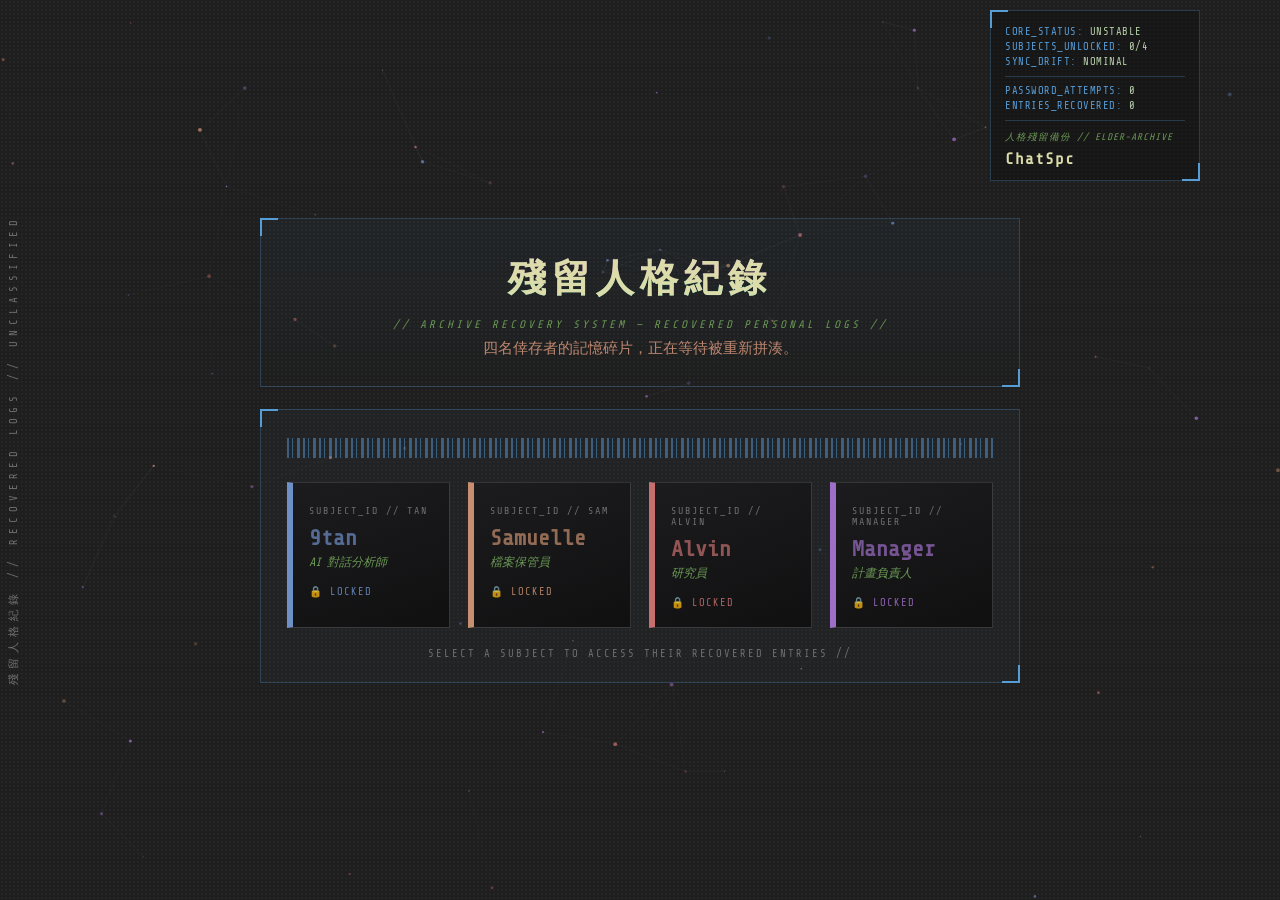
==== index.html @ 4586472a "Initial" ====
<!DOCTYPE html>
<html lang="zh-Hant">
<head>
<meta charset="UTF-8" />
<meta name="viewport" content="width=device-width, initial-scale=1.0" />
<title>殘留人格紀錄 // RECOVERED PERSONAL LOGS</title>
<link rel="stylesheet" href="style.css" />
<link href="https://fonts.googleapis.com/css2?family=Share+Tech+Mono&family=Zhi+Mang+Xing&family=Ma+Shan+Zheng&family=Long+Cang&family=Liu+Jian+Mao+Cao&display=swap" rel="stylesheet" />
</head>
<body>

  <canvas id="network-bg"></canvas>
  <div class="grain"></div>
  <div class="scanlines"></div>
  <div class="glitch-flash" id="glitch-flash"></div>
  <div class="side-label" aria-hidden="true">殘留人格紀錄 // RECOVERED LOGS // UNCLASSIFIED</div>

  <!-- ============ PASSWORD OVERLAY (shared) ============ -->
  <div class="password-overlay hidden" id="password-overlay">
    <div class="password-box">
      <div class="password-title" id="password-title">請輸入密碼</div>
      <input
        type="text"
        id="password-input"
        class="password-input"
        placeholder="_ _ _ _"
        autocomplete="off"
        spellcheck="false"
      />
      <div class="password-actions">
        <button id="password-submit" class="password-submit">確認</button>
        <button id="password-cancel" class="password-cancel">取消</button>
      </div>
      <div class="password-error" id="password-error"></div>
    </div>
  </div>

  <!-- ============ CHARACTER SELECT ============ -->
  <section class="select-screen" id="select-screen">

    <aside class="status-panel corner-frame">
      <span class="corner corner-tl"></span><span class="corner corner-br"></span>
      <div class="sp-line">CORE_STATUS: <b>UNSTABLE</b></div>
      <div class="sp-line">SUBJECTS_UNLOCKED: <b id="sp-subjects">0/4</b></div>
      <div class="sp-line">SYNC_DRIFT: <b>NOMINAL</b></div>
      <div class="sp-rule"></div>
      <div class="sp-line">PASSWORD_ATTEMPTS: <b id="sp-attempts">0</b></div>
      <div class="sp-line">ENTRIES_RECOVERED: <b id="sp-recovered">0</b></div>
      <div class="sp-rule"></div>
      <div class="sp-footer">人格殘留備份 // ELDER-ARCHIVE</div>
      <div class="sp-logo">ChatSpc</div>
    </aside>

    <div class="sys-header corner-frame">
      <span class="corner corner-tl"></span><span class="corner corner-br"></span>
      <div class="glitch-title" data-text="殘留人格紀錄"><span>殘留人格紀錄</span></div>
      <div class="sys-tag">// ARCHIVE RECOVERY SYSTEM — RECOVERED PERSONAL LOGS //</div>
      <div class="sys-tagline">四名倖存者的記憶碎片，正在等待被重新拼湊。</div>
    </div>

    <div class="cards-console corner-frame">
      <span class="corner corner-tl"></span><span class="corner corner-br"></span>
      <div class="barcode" aria-hidden="true"></div>
      <div class="card-grid" id="card-grid"></div>
      <div class="sys-footer">SELECT A SUBJECT TO ACCESS THEIR RECOVERED ENTRIES //</div>
    </div>

  </section>

  <!-- ============ DIARY READER ============ -->
  <section class="reader-screen hidden" id="reader-screen">
    <div class="reader-top">
      <button class="back-btn" id="back-btn">&larr; SUBJECTS</button>
      <div class="reader-subject" id="reader-subject-label">—</div>
    </div>

    <div class="tabs-row" id="tabs-row"></div>

    <div class="page-stage">
      <button class="page-nav page-nav-prev" id="prev-btn" aria-label="previous entry">&#10094;</button>

      <div class="notebook-page" id="notebook-page">
        <div class="page-stain page-stain-a"></div>
        <div class="page-stain page-stain-b"></div>
        <div class="page-date" id="page-date">2026 / 00 / 00</div>
        <div class="page-body" id="page-body"></div>
      </div>

      <button class="page-nav page-nav-next" id="next-btn" aria-label="next entry">&#10095;</button>
    </div>
  </section>

  <script src="app.js"></script>
</body>
</html>
---- style.css ----
:root {
  --bg: #1e1e1e;
  --fg: #cfcfcf;
  --dim: #6f6f6f;
  --error: #e23c3c;
  --line: rgba(255,255,255,0.14);
  --paper: #ece4d2;
  --paper-dark: #ddd2b8;

  /* VS Code Dark+ inspired accents, used on the select screen */
  --blue: #569cd6;
  --keyword: #c586c0;
  --func: #dcdcaa;
  --variable: #9cdcfe;
  --type: #4ec9b0;
  --comment: #6a9955;
  --string: #ce9178;
  --line-blue: rgba(86,156,214,0.28);
}

* { box-sizing: border-box; }

html, body {
  margin: 0;
  min-height: 100vh;
  background: var(--bg);
  color: var(--fg);
  font-family: 'Share Tech Mono', monospace;
  overflow-x: hidden;
}

.grain {
  position: fixed; inset: 0; z-index: 1; pointer-events: none;
  background-image: radial-gradient(rgba(255,255,255,0.03) 1px, transparent 1px);
  background-size: 4px 4px;
}
.scanlines {
  position: fixed; inset: 0; z-index: 2; pointer-events: none;
  background: repeating-linear-gradient(180deg, rgba(255,255,255,0.02) 0px, rgba(255,255,255,0.02) 1px, transparent 1px, transparent 3px);
  mix-blend-mode: overlay;
}
#network-bg {
  position: fixed; inset: 0; z-index: 0;
  display: block; width: 100%; height: 100%;
}
.side-label {
  position: fixed; left: 14px; top: 50%; transform-origin: left center;
  transform: translateY(-50%) rotate(-90deg) translateX(-50%);
  font-size: 10.5px; letter-spacing: 5px; color: var(--dim);
  white-space: nowrap; z-index: 3; pointer-events: none;
}
.glitch-flash {
  position: fixed; inset: 0; z-index: 200; pointer-events: none;
  background: var(--error); opacity: 0;
}
.glitch-flash.active { animation: glitch-hit 0.3s steps(2,end); }
@keyframes glitch-hit {
  0% { opacity: 0.35; } 30% { opacity: 0; } 55% { opacity: 0.2; } 100% { opacity: 0; }
}

.hidden { display: none !important; }

/* ============ PASSWORD OVERLAY ============ */
.password-overlay {
  position: fixed; inset: 0; z-index: 300;
  display: flex; align-items: center; justify-content: center;
  background: rgba(0,0,0,0.82);
  padding: 20px;
}
.password-box {
  width: 100%; max-width: 340px;
  background: #131315;
  border: 1px solid var(--line);
  padding: 28px 26px 24px;
  text-align: center;
}
.password-box.shake { animation: pw-shake 0.4s; }
@keyframes pw-shake {
  0%, 100% { transform: translateX(0); }
  20% { transform: translateX(-6px); }
  40% { transform: translateX(6px); }
  60% { transform: translateX(-4px); }
  80% { transform: translateX(4px); }
}
.password-title {
  font-size: 13px; letter-spacing: 2px; color: var(--fg);
  margin-bottom: 18px;
}
.password-input {
  width: 100%;
  background: rgba(255,255,255,0.04);
  border: 1px solid var(--line);
  color: var(--fg);
  font-family: 'Share Tech Mono', monospace;
  font-size: 18px;
  letter-spacing: 5px;
  text-align: center;
  padding: 12px 8px;
  outline: none;
  margin-bottom: 16px;
}
.password-input:focus { border-color: var(--fg); }
.password-actions { display: flex; gap: 10px; justify-content: center; }
.password-submit, .password-cancel {
  font-family: 'Share Tech Mono', monospace;
  font-size: 11px; letter-spacing: 2px;
  padding: 9px 18px;
  cursor: pointer;
  border: 1px solid var(--line);
  background: transparent;
  color: var(--fg);
}
.password-submit:hover, .password-cancel:hover { border-color: var(--fg); }
.password-error {
  margin-top: 14px; min-height: 14px;
  font-size: 11px; letter-spacing: 1px; color: var(--error);
}

/* lock indicators */
.subject-card.locked .subject-status::before { content: "🔒 "; }
.subject-card.locked .subject-name { opacity: 0.7; }
.date-tab.locked::before { content: "🔒 "; opacity: 0.7; }
.date-tab.unlocked-tag::after { content: " ✓"; opacity: 0.6; }

/* ============ SELECT SCREEN ============ */
.select-screen {
  position: relative; z-index: 3;
  min-height: 100vh;
  display: flex; flex-direction: column; align-items: center; justify-content: center;
  padding: 60px 20px;
  gap: 22px;
  width: 100%;
}

/* corner bracket frame (shared) */
.corner-frame { position: relative; }
.corner { position: absolute; width: 18px; height: 18px; z-index: 4; }
.corner-tl { top: -1px; left: -1px; border-top: 2px solid var(--blue); border-left: 2px solid var(--blue); }
.corner-br { bottom: -1px; right: -1px; border-bottom: 2px solid var(--blue); border-right: 2px solid var(--blue); }

/* status panel */
.status-panel {
  position: absolute;
  top: 10px; right: -8px;
  width: 210px;
  border: 1px solid var(--line-blue);
  padding: 12px 14px;
  font-size: 10.5px;
  color: var(--variable);
  background: rgba(0,0,0,0.25);
  display: none;
}
@media (min-width: 1000px) {
  .status-panel { display: block; right: calc(50% - 560px); }
}
.sp-line { margin: 3px 0; letter-spacing: 0.5px; color: var(--blue); }
.sp-line b { color: #b5cea8; font-weight: 400; }
.sp-rule { height: 1px; background: var(--line-blue); margin: 8px 0; }
.sp-footer { margin-top: 10px; color: var(--comment); font-style: italic; font-size: 9.5px; letter-spacing: 1px; }
.sp-logo { margin-top: 6px; font-weight: 700; font-size: 16px; color: var(--func); letter-spacing: 1px; }

/* header */
.sys-header {
  width: 100%; max-width: 760px;
  border: 1px solid var(--line-blue);
  padding: 34px 30px 28px;
  text-align: center;
  background: linear-gradient(180deg, rgba(86,156,214,0.05), transparent);
}

.glitch-title {
  position: relative;
  font-weight: 700;
  font-size: 38px;
  letter-spacing: 6px;
  color: var(--func);
}
.glitch-title span { position: relative; z-index: 2; }
.glitch-title::before,
.glitch-title::after {
  content: attr(data-text);
  position: absolute; left: 0; right: 0; top: 0;
  z-index: 1;
}
.glitch-title::before {
  color: var(--keyword);
  animation: glitch-shift-1 3.4s infinite linear;
  clip-path: inset(0 0 55% 0);
}
.glitch-title::after {
  color: var(--type);
  animation: glitch-shift-2 4.1s infinite linear;
  clip-path: inset(55% 0 0 0);
}
@keyframes glitch-shift-1 {
  0%, 92%, 100% { transform: translate(0,0); opacity: 0; }
  93% { transform: translate(-2px,-1px); opacity: 0.8; }
  95% { transform: translate(2px,1px); opacity: 0.6; }
  97% { transform: translate(-1px,0); opacity: 0.7; }
}
@keyframes glitch-shift-2 {
  0%, 90%, 100% { transform: translate(0,0); opacity: 0; }
  91% { transform: translate(2px,1px); opacity: 0.7; }
  94% { transform: translate(-2px,-1px); opacity: 0.5; }
  96% { transform: translate(1px,0); opacity: 0.6; }
}

.sys-tag { font-size: 11px; letter-spacing: 3px; color: var(--comment); font-style: italic; margin: 14px 0 8px; }
.sys-tagline { font-size: 15px; color: var(--string); opacity: 0.9; }

/* cards console */
.cards-console {
  width: 100%; max-width: 760px;
  border: 1px solid var(--line-blue);
  padding: 28px 26px 22px;
  background: rgba(86,156,214,0.03);
}

.barcode {
  height: 20px;
  margin-bottom: 24px;
  background: repeating-linear-gradient(
    90deg,
    var(--blue) 0px, var(--blue) 2px,
    transparent 2px, transparent 5px,
    var(--blue) 5px, var(--blue) 6px,
    transparent 6px, transparent 10px,
    var(--blue) 10px, var(--blue) 13px,
    transparent 13px, transparent 16px
  );
  opacity: 0.5;
}

.card-grid {
  display: grid;
  grid-template-columns: repeat(auto-fit, minmax(160px, 1fr));
  gap: 18px;
  width: 100%;
  margin-bottom: 20px;
}

.subject-card {
  position: relative;
  background: linear-gradient(160deg, #1c1c1e, #101011);
  border: 1px solid var(--line);
  border-left: 6px solid var(--accent, #888);
  padding: 22px 16px 18px;
  cursor: pointer;
  transition: transform 0.15s ease, box-shadow 0.2s ease;
  text-align: left;
}
.subject-card:hover { transform: translateY(-3px); box-shadow: 0 10px 30px rgba(0,0,0,0.5); }

.subject-id { font-size: 10px; letter-spacing: 2px; color: var(--dim); margin-bottom: 10px; }
.subject-name {
  font-size: 22px; font-weight: 700; color: var(--accent, #ccc);
  margin-bottom: 4px;
}
.subject-role { font-size: 12px; color: var(--comment); font-style: italic; margin-bottom: 14px; }
.subject-status { font-size: 10.5px; letter-spacing: 1px; color: var(--accent, #ccc); opacity: 0.85; }

.sys-footer { font-size: 10.5px; letter-spacing: 2px; color: var(--dim); text-align: center; }

/* ============ READER SCREEN ============ */
.reader-screen {
  position: relative; z-index: 3;
  min-height: 100vh;
  display: flex; flex-direction: column; align-items: center;
  padding: 30px 16px 60px;
  gap: 18px;
}

.reader-top {
  width: 100%; max-width: 720px;
  display: flex; align-items: center; justify-content: space-between;
}
.back-btn {
  background: transparent; border: 1px solid var(--line); color: var(--fg);
  font-family: 'Share Tech Mono', monospace; font-size: 11px; letter-spacing: 2px;
  padding: 8px 14px; cursor: pointer;
}
.back-btn:hover { border-color: var(--fg); }
.reader-subject { font-size: 12px; letter-spacing: 3px; color: var(--accent, #ccc); }

.tabs-row {
  width: 100%; max-width: 720px;
  display: flex; flex-wrap: wrap; gap: 8px;
}
.date-tab {
  background: rgba(255,255,255,0.04);
  border: 1px solid var(--line);
  color: var(--dim);
  font-family: 'Share Tech Mono', monospace;
  font-size: 11px; letter-spacing: 1px;
  padding: 6px 10px;
  cursor: pointer;
  transition: all 0.15s;
}
.date-tab:hover { color: var(--fg); }
.date-tab.active {
  color: #111;
  background: var(--accent, #ccc);
  border-color: var(--accent, #ccc);
}
.date-tab.corrupt-tag::after { content: " ⚠"; }

.page-stage {
  width: 100%; max-width: 720px;
  display: flex; align-items: center; gap: 12px;
  flex: 1;
}

.page-nav {
  background: transparent; border: none; color: var(--dim);
  font-size: 20px; cursor: pointer; padding: 10px;
  transition: color 0.15s;
  flex-shrink: 0;
}
.page-nav:hover { color: var(--fg); }
.page-nav:disabled { opacity: 0.2; cursor: default; }

/* ---------- notebook page ---------- */
.notebook-page {
  position: relative;
  flex: 1;
  min-height: 480px;
  background:
    repeating-linear-gradient(var(--paper) 0px, var(--paper) 33px, #d8cca8 34px, var(--paper) 35px),
    var(--paper);
  color: #2a2118;
  padding: 40px 44px 46px;
  box-shadow: 0 18px 50px rgba(0,0,0,0.55), inset 0 0 60px rgba(120,95,50,0.15);
  clip-path: polygon(0% 1%, 99% 0%, 100% 98%, 1% 100%);
  overflow: hidden;
}

.page-stain {
  position: absolute; border-radius: 50%;
  background: radial-gradient(circle, rgba(120,90,40,0.18), transparent 70%);
  pointer-events: none;
}
.page-stain-a { width: 160px; height: 160px; top: -30px; right: -20px; }
.page-stain-b { width: 120px; height: 120px; bottom: 10%; left: -30px; }

.page-date {
  font-family: 'Share Tech Mono', monospace;
  font-size: 13px; letter-spacing: 2px;
  color: #6b5a3e;
  margin-bottom: 18px;
  border-bottom: 1px dashed rgba(107,90,62,0.4);
  padding-bottom: 8px;
  display: inline-block;
}

.page-body {
  font-size: 20px;
  line-height: 2.1;
  white-space: pre-wrap;
  position: relative;
}

/* ============ per-character handwriting ============ */
.font-tan   { font-family: 'Zhi Mang Xing', cursive; color: #2e3b52; }
.font-sam   { font-family: 'Ma Shan Zheng', cursive; color: #6b3d2e; }
.font-alvin { font-family: 'Long Cang', cursive; color: #4a1414; }
.font-mgr   { font-family: 'Liu Jian Mao Cao', cursive; color: #382a4a; }

/* ============ corruption levels ============ */

/* level 1 — subtle unease */
.corrupt-1 .page-body {
  animation: jitter-slow 7s ease-in-out infinite;
}
@keyframes jitter-slow {
  0%, 100% { transform: translate(0,0) rotate(0deg); }
  50% { transform: translate(0.4px,-0.4px) rotate(0.15deg); }
}

/* level 2 — visible glitch */
.corrupt-2 .notebook-page { animation: page-flicker 5s infinite; }
@keyframes page-flicker {
  0%, 96%, 100% { filter: none; }
  97% { filter: contrast(1.15) brightness(1.05); }
  98% { filter: contrast(0.9) brightness(0.95) hue-rotate(4deg); }
}
.corrupt-2 .page-body {
  text-shadow: 0.6px 0 rgba(226,60,60,0.35), -0.6px 0 rgba(60,180,226,0.25);
  animation: jitter-slow 4s ease-in-out infinite;
}

/* level 3 — heavy corruption */
.corrupt-3 .notebook-page {
  animation: shake-hard 0.25s infinite, page-flicker 2.4s infinite;
}
@keyframes shake-hard {
  0%, 100% { transform: translate(0,0); }
  25% { transform: translate(0.6px,-0.6px); }
  50% { transform: translate(-0.6px,0.6px); }
  75% { transform: translate(0.5px,0.5px); }
}
.corrupt-3 .notebook-page::before {
  content: "";
  position: absolute; inset: 0; z-index: 5; pointer-events: none;
  background: radial-gradient(ellipse at 50% 50%, transparent 55%, rgba(180,20,20,0.12) 100%);
}
.corrupt-3 .page-body {
  text-shadow: 1px 0 rgba(226,60,60,0.55), -1px 0 rgba(60,180,226,0.4);
}
.corrupt-3 .glitch-char {
  color: var(--error);
  text-shadow: 0 0 4px rgba(226,60,60,0.8);
}

@media (max-width: 640px) {
  .notebook-page { padding: 28px 22px 30px; min-height: 400px; }
  .page-body { font-size: 18px; }
  .sys-header h1 { font-size: 24px; }
}
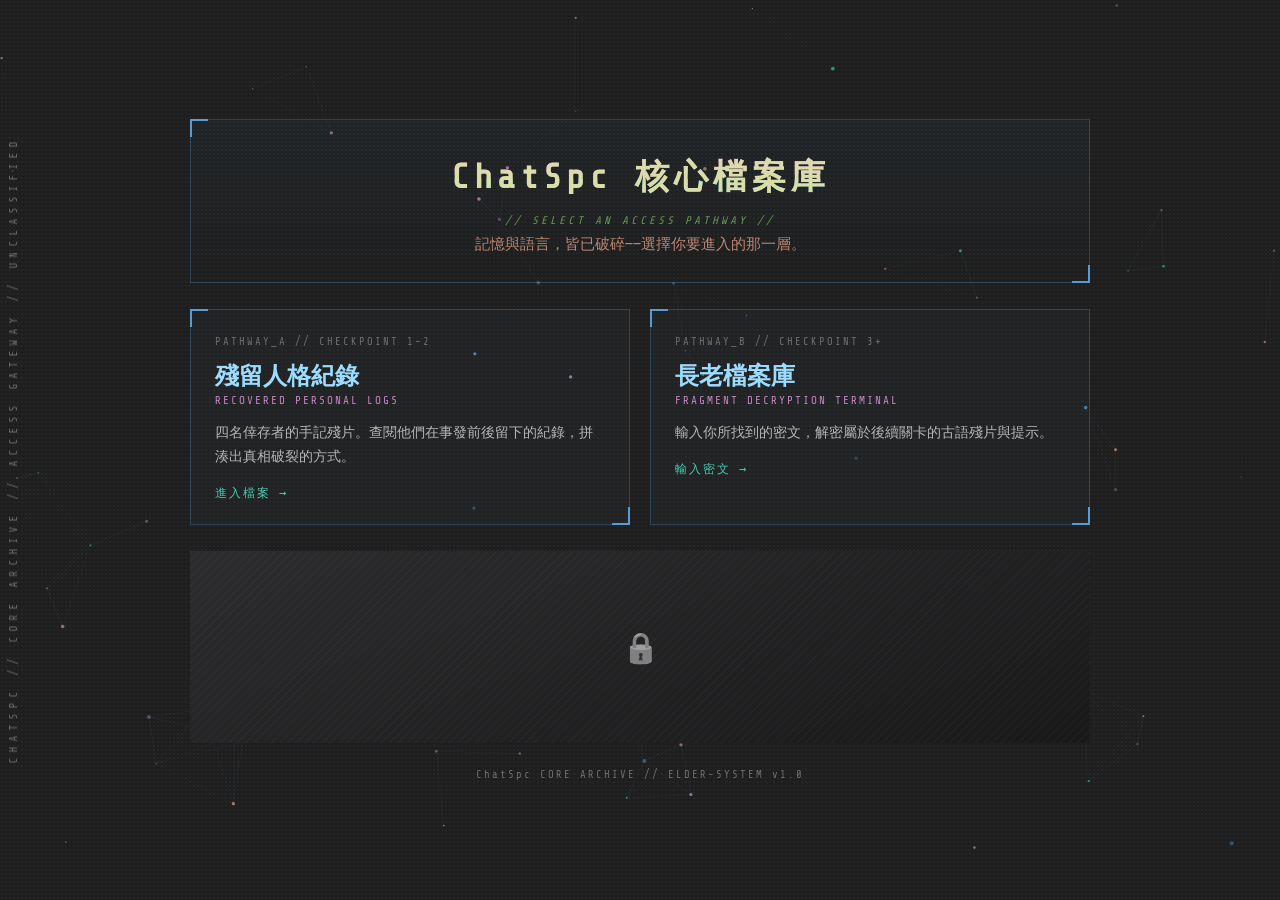
==== commit 50bc5c5f: "combine archive hint and diary and wiki" ====
--- a/index.html
+++ b/index.html
@@ -3,22 +3,72 @@
 <head>
 <meta charset="UTF-8" />
 <meta name="viewport" content="width=device-width, initial-scale=1.0" />
-<title>殘留人格紀錄 // RECOVERED PERSONAL LOGS</title>
+<title>ChatSpc CORE ARCHIVE // 存取入口</title>
 <link rel="stylesheet" href="style.css" />
-<link href="https://fonts.googleapis.com/css2?family=Share+Tech+Mono&family=Zhi+Mang+Xing&family=Ma+Shan+Zheng&family=Long+Cang&family=Liu+Jian+Mao+Cao&display=swap" rel="stylesheet" />
+<link href="https://fonts.googleapis.com/css2?family=Share+Tech+Mono&display=swap" rel="stylesheet" />
 </head>
 <body>
 
   <canvas id="network-bg"></canvas>
   <div class="grain"></div>
   <div class="scanlines"></div>
-  <div class="glitch-flash" id="glitch-flash"></div>
-  <div class="side-label" aria-hidden="true">殘留人格紀錄 // RECOVERED LOGS // UNCLASSIFIED</div>
+  <div class="side-label" aria-hidden="true">CHATSPC // CORE ARCHIVE // ACCESS GATEWAY // UNCLASSIFIED</div>
 
-  <!-- ============ PASSWORD OVERLAY (shared) ============ -->
+  <main class="hub">
+
+    <header class="hub-header corner-frame">
+      <span class="corner corner-tl"></span><span class="corner corner-br"></span>
+      <div class="glitch-title" data-text="ChatSpc 核心檔案庫"><span>ChatSpc 核心檔案庫</span></div>
+      <div class="hub-tag">// SELECT AN ACCESS PATHWAY //</div>
+      <div class="hub-tagline">記憶與語言，皆已破碎——選擇你要進入的那一層。</div>
+    </header>
+
+    <div class="path-grid">
+
+      <a class="path-card corner-frame" href="diary-logs/index.html">
+        <span class="corner corner-tl"></span><span class="corner corner-br"></span>
+        <div class="path-tag">PATHWAY_A // CHECKPOINT 1–2</div>
+        <div class="path-title">殘留人格紀錄</div>
+        <div class="path-sub">RECOVERED PERSONAL LOGS</div>
+        <p class="path-desc">四名倖存者的手記殘片。查閱他們在事發前後留下的紀錄，拼湊出真相破裂的方式。</p>
+        <div class="path-cta">進入檔案 →</div>
+      </a>
+
+      <a class="path-card corner-frame" href="archive-hints/index.html">
+        <span class="corner corner-tl"></span><span class="corner corner-br"></span>
+        <div class="path-tag">PATHWAY_B // CHECKPOINT 3+</div>
+        <div class="path-title">長老檔案庫</div>
+        <div class="path-sub">FRAGMENT DECRYPTION TERMINAL</div>
+        <p class="path-desc">輸入你所找到的密文，解密屬於後續關卡的古語殘片與提示。</p>
+        <div class="path-cta">輸入密文 →</div>
+      </a>
+
+    </div>
+
+    <div class="locked-card corner-frame" id="final-truth-card">
+      <span class="corner corner-tl"></span><span class="corner corner-br"></span>
+
+      <div class="lock-overlay" id="lock-overlay">
+        <div class="lock-icon">🔒</div>
+      </div>
+
+      <div class="card-content" id="final-card-content">
+        <div class="path-tag">PATHWAY_C // POST-GAME</div>
+        <div class="path-title">最終真相</div>
+        <div class="path-sub">FINAL TRUTH — UNLOCKED</div>
+        <p class="path-desc">完整背景故事與事件全貌，已在此處揭曉。</p>
+        <a class="path-cta" id="final-card-link" href="background-story.html">進入檔案 →</a>
+      </div>
+    </div>
+
+    <div class="hub-footer">ChatSpc CORE ARCHIVE // ELDER-SYSTEM v1.0</div>
+
+  </main>
+
+  <!-- ============ PASSWORD OVERLAY ============ -->
   <div class="password-overlay hidden" id="password-overlay">
     <div class="password-box">
-      <div class="password-title" id="password-title">請輸入密碼</div>
+      <div class="password-title" id="password-title">請輸入結局密碼</div>
       <input
         type="text"
         id="password-input"
@@ -35,61 +85,6 @@
     </div>
   </div>
 
-  <!-- ============ CHARACTER SELECT ============ -->
-  <section class="select-screen" id="select-screen">
-
-    <aside class="status-panel corner-frame">
-      <span class="corner corner-tl"></span><span class="corner corner-br"></span>
-      <div class="sp-line">CORE_STATUS: <b>UNSTABLE</b></div>
-      <div class="sp-line">SUBJECTS_UNLOCKED: <b id="sp-subjects">0/4</b></div>
-      <div class="sp-line">SYNC_DRIFT: <b>NOMINAL</b></div>
-      <div class="sp-rule"></div>
-      <div class="sp-line">PASSWORD_ATTEMPTS: <b id="sp-attempts">0</b></div>
-      <div class="sp-line">ENTRIES_RECOVERED: <b id="sp-recovered">0</b></div>
-      <div class="sp-rule"></div>
-      <div class="sp-footer">人格殘留備份 // ELDER-ARCHIVE</div>
-      <div class="sp-logo">ChatSpc</div>
-    </aside>
-
-    <div class="sys-header corner-frame">
-      <span class="corner corner-tl"></span><span class="corner corner-br"></span>
-      <div class="glitch-title" data-text="殘留人格紀錄"><span>殘留人格紀錄</span></div>
-      <div class="sys-tag">// ARCHIVE RECOVERY SYSTEM — RECOVERED PERSONAL LOGS //</div>
-      <div class="sys-tagline">四名倖存者的記憶碎片，正在等待被重新拼湊。</div>
-    </div>
-
-    <div class="cards-console corner-frame">
-      <span class="corner corner-tl"></span><span class="corner corner-br"></span>
-      <div class="barcode" aria-hidden="true"></div>
-      <div class="card-grid" id="card-grid"></div>
-      <div class="sys-footer">SELECT A SUBJECT TO ACCESS THEIR RECOVERED ENTRIES //</div>
-    </div>
-
-  </section>
-
-  <!-- ============ DIARY READER ============ -->
-  <section class="reader-screen hidden" id="reader-screen">
-    <div class="reader-top">
-      <button class="back-btn" id="back-btn">&larr; SUBJECTS</button>
-      <div class="reader-subject" id="reader-subject-label">—</div>
-    </div>
-
-    <div class="tabs-row" id="tabs-row"></div>
-
-    <div class="page-stage">
-      <button class="page-nav page-nav-prev" id="prev-btn" aria-label="previous entry">&#10094;</button>
-
-      <div class="notebook-page" id="notebook-page">
-        <div class="page-stain page-stain-a"></div>
-        <div class="page-stain page-stain-b"></div>
-        <div class="page-date" id="page-date">2026 / 00 / 00</div>
-        <div class="page-body" id="page-body"></div>
-      </div>
-
-      <button class="page-nav page-nav-next" id="next-btn" aria-label="next entry">&#10095;</button>
-    </div>
-  </section>
-
   <script src="app.js"></script>
 </body>
-</html>+</html>
--- a/style.css
+++ b/style.css
@@ -2,12 +2,6 @@
   --bg: #1e1e1e;
   --fg: #cfcfcf;
   --dim: #6f6f6f;
-  --error: #e23c3c;
-  --line: rgba(255,255,255,0.14);
-  --paper: #ece4d2;
-  --paper-dark: #ddd2b8;
-
-  /* VS Code Dark+ inspired accents, used on the select screen */
   --blue: #569cd6;
   --keyword: #c586c0;
   --func: #dcdcaa;
@@ -29,6 +23,13 @@
   overflow-x: hidden;
 }
 
+body {
+  display: flex; justify-content: center; align-items: center;
+  padding: 60px 20px;
+}
+
+#network-bg { position: fixed; inset: 0; z-index: 0; width: 100%; height: 100%; }
+
 .grain {
   position: fixed; inset: 0; z-index: 1; pointer-events: none;
   background-image: radial-gradient(rgba(255,255,255,0.03) 1px, transparent 1px);
@@ -39,38 +40,177 @@
   background: repeating-linear-gradient(180deg, rgba(255,255,255,0.02) 0px, rgba(255,255,255,0.02) 1px, transparent 1px, transparent 3px);
   mix-blend-mode: overlay;
 }
-#network-bg {
-  position: fixed; inset: 0; z-index: 0;
-  display: block; width: 100%; height: 100%;
-}
 .side-label {
   position: fixed; left: 14px; top: 50%; transform-origin: left center;
   transform: translateY(-50%) rotate(-90deg) translateX(-50%);
   font-size: 10.5px; letter-spacing: 5px; color: var(--dim);
-  white-space: nowrap; z-index: 3; pointer-events: none;
-}
-.glitch-flash {
-  position: fixed; inset: 0; z-index: 200; pointer-events: none;
-  background: var(--error); opacity: 0;
-}
-.glitch-flash.active { animation: glitch-hit 0.3s steps(2,end); }
-@keyframes glitch-hit {
-  0% { opacity: 0.35; } 30% { opacity: 0; } 55% { opacity: 0.2; } 100% { opacity: 0; }
-}
-
-.hidden { display: none !important; }
-
-/* ============ PASSWORD OVERLAY ============ */
+  white-space: nowrap; z-index: 3;
+}
+
+.corner-frame { position: relative; }
+.corner { position: absolute; width: 18px; height: 18px; z-index: 4; }
+.corner-tl { top: -1px; left: -1px; border-top: 2px solid var(--blue); border-left: 2px solid var(--blue); }
+.corner-br { bottom: -1px; right: -1px; border-bottom: 2px solid var(--blue); border-right: 2px solid var(--blue); }
+
+.hub {
+  position: relative; z-index: 3;
+  width: 100%; max-width: 900px;
+  display: flex; flex-direction: column; align-items: center; gap: 26px;
+}
+
+.hub-header {
+  width: 100%;
+  border: 1px solid var(--line-blue);
+  padding: 34px 30px 28px;
+  text-align: center;
+  background: linear-gradient(180deg, rgba(86,156,214,0.05), transparent);
+}
+
+.glitch-title {
+  position: relative;
+  font-weight: 700;
+  font-size: 34px;
+  letter-spacing: 5px;
+  color: var(--func);
+}
+.glitch-title span { position: relative; z-index: 2; }
+.glitch-title::before,
+.glitch-title::after {
+  content: attr(data-text);
+  position: absolute; left: 0; right: 0; top: 0;
+  z-index: 1;
+}
+.glitch-title::before {
+  color: var(--keyword);
+  animation: glitch-shift-1 3.4s infinite linear;
+  clip-path: inset(0 0 55% 0);
+}
+.glitch-title::after {
+  color: var(--type);
+  animation: glitch-shift-2 4.1s infinite linear;
+  clip-path: inset(55% 0 0 0);
+}
+@keyframes glitch-shift-1 {
+  0%, 92%, 100% { transform: translate(0,0); opacity: 0; }
+  93% { transform: translate(-2px,-1px); opacity: 0.8; }
+  95% { transform: translate(2px,1px); opacity: 0.6; }
+  97% { transform: translate(-1px,0); opacity: 0.7; }
+}
+@keyframes glitch-shift-2 {
+  0%, 90%, 100% { transform: translate(0,0); opacity: 0; }
+  91% { transform: translate(2px,1px); opacity: 0.7; }
+  94% { transform: translate(-2px,-1px); opacity: 0.5; }
+  96% { transform: translate(1px,0); opacity: 0.6; }
+}
+
+.hub-tag { font-size: 11px; letter-spacing: 3px; color: var(--comment); font-style: italic; margin: 14px 0 8px; }
+.hub-tagline { font-size: 15px; color: var(--string); opacity: 0.9; }
+
+.path-grid {
+  width: 100%;
+  display: grid;
+  grid-template-columns: repeat(auto-fit, minmax(300px, 1fr));
+  gap: 20px;
+}
+
+.path-card {
+  display: block;
+  text-decoration: none;
+  color: inherit;
+  border: 1px solid var(--line-blue);
+  background: rgba(86,156,214,0.03);
+  padding: 26px 24px 22px;
+  transition: transform 0.15s ease, box-shadow 0.2s ease, border-color 0.2s ease;
+}
+.path-card:hover {
+  transform: translateY(-4px);
+  box-shadow: 0 14px 34px rgba(0,0,0,0.5);
+  border-color: var(--blue);
+}
+
+.path-tag { font-size: 10.5px; letter-spacing: 2px; color: var(--dim); margin-bottom: 12px; }
+.path-title { font-size: 24px; font-weight: 700; color: var(--variable); margin-bottom: 2px; }
+.path-sub { font-size: 11px; letter-spacing: 2px; color: var(--keyword); margin-bottom: 14px; }
+.path-desc { font-size: 13.5px; line-height: 1.8; color: var(--fg); opacity: 0.85; margin: 0 0 16px; }
+.path-cta { font-size: 12px; letter-spacing: 2px; color: var(--type); }
+
+.hub-footer { font-size: 10.5px; letter-spacing: 2px; color: var(--dim); }
+
+@media (max-width: 480px) {
+  .glitch-title { font-size: 24px; letter-spacing: 2px; }
+  .hub-header { padding: 26px 18px 22px; }
+  .path-card { padding: 20px 18px 18px; }
+}
+
+/* ============ locked "final truth" card ============ */
+.locked-card {
+  position: relative;
+  width: 100%;
+  min-height: 92px;
+  overflow: hidden;
+  border-color: rgba(255,255,255,0.1);
+}
+
+.lock-overlay {
+  position: absolute; inset: 0; z-index: 5;
+  display: flex; align-items: center; justify-content: center;
+  background:
+    repeating-linear-gradient(135deg, rgba(255,255,255,0.02) 0 2px, transparent 2px 6px),
+    linear-gradient(160deg, #2c2c2e, #19191a);
+  cursor: pointer;
+  transition: opacity 0.5s ease, transform 0.5s ease, clip-path 0.5s ease;
+}
+.lock-icon {
+  font-size: 30px;
+  opacity: 0.7;
+  filter: grayscale(1);
+}
+
+.lock-overlay.cracking {
+  animation: lock-jitter 0.4s;
+}
+.lock-overlay.shatter {
+  opacity: 0;
+  transform: scale(1.2) rotate(1.5deg);
+  clip-path: polygon(
+    0% 0%, 42% 4%, 38% 22%, 61% 18%, 55% 45%, 100% 40%,
+    100% 100%, 0% 100%
+  );
+  pointer-events: none;
+}
+@keyframes lock-jitter {
+  0%, 100% { transform: translate(0,0); filter: brightness(1); }
+  20% { transform: translate(-2px,1px); filter: brightness(1.6); }
+  40% { transform: translate(2px,-1px); filter: brightness(0.8); }
+  60% { transform: translate(-1px,-1px); filter: brightness(1.8); }
+  80% { transform: translate(1px,2px); filter: brightness(0.9); }
+}
+
+.card-content {
+  padding: 26px 24px 22px;
+  opacity: 0;
+  transition: opacity 0.5s ease 0.15s;
+}
+.card-content.revealed { opacity: 1; }
+.card-content .path-title { color: var(--type); }
+.card-content .path-cta {
+  display: inline-block;
+  color: var(--type);
+  text-decoration: none;
+}
+
+/* ============ password overlay (shared with diary-logs styling) ============ */
 .password-overlay {
   position: fixed; inset: 0; z-index: 300;
   display: flex; align-items: center; justify-content: center;
   background: rgba(0,0,0,0.82);
   padding: 20px;
 }
+.password-overlay.hidden { display: none; }
 .password-box {
   width: 100%; max-width: 340px;
   background: #131315;
-  border: 1px solid var(--line);
+  border: 1px solid var(--line-blue);
   padding: 28px 26px 24px;
   text-align: center;
 }
@@ -82,14 +222,11 @@
   60% { transform: translateX(-4px); }
   80% { transform: translateX(4px); }
 }
-.password-title {
-  font-size: 13px; letter-spacing: 2px; color: var(--fg);
-  margin-bottom: 18px;
-}
+.password-title { font-size: 13px; letter-spacing: 2px; color: var(--fg); margin-bottom: 18px; }
 .password-input {
   width: 100%;
   background: rgba(255,255,255,0.04);
-  border: 1px solid var(--line);
+  border: 1px solid var(--line-blue);
   color: var(--fg);
   font-family: 'Share Tech Mono', monospace;
   font-size: 18px;
@@ -99,320 +236,16 @@
   outline: none;
   margin-bottom: 16px;
 }
-.password-input:focus { border-color: var(--fg); }
+.password-input:focus { border-color: var(--blue); }
 .password-actions { display: flex; gap: 10px; justify-content: center; }
 .password-submit, .password-cancel {
   font-family: 'Share Tech Mono', monospace;
   font-size: 11px; letter-spacing: 2px;
   padding: 9px 18px;
   cursor: pointer;
-  border: 1px solid var(--line);
+  border: 1px solid var(--line-blue);
   background: transparent;
   color: var(--fg);
 }
-.password-submit:hover, .password-cancel:hover { border-color: var(--fg); }
-.password-error {
-  margin-top: 14px; min-height: 14px;
-  font-size: 11px; letter-spacing: 1px; color: var(--error);
-}
-
-/* lock indicators */
-.subject-card.locked .subject-status::before { content: "🔒 "; }
-.subject-card.locked .subject-name { opacity: 0.7; }
-.date-tab.locked::before { content: "🔒 "; opacity: 0.7; }
-.date-tab.unlocked-tag::after { content: " ✓"; opacity: 0.6; }
-
-/* ============ SELECT SCREEN ============ */
-.select-screen {
-  position: relative; z-index: 3;
-  min-height: 100vh;
-  display: flex; flex-direction: column; align-items: center; justify-content: center;
-  padding: 60px 20px;
-  gap: 22px;
-  width: 100%;
-}
-
-/* corner bracket frame (shared) */
-.corner-frame { position: relative; }
-.corner { position: absolute; width: 18px; height: 18px; z-index: 4; }
-.corner-tl { top: -1px; left: -1px; border-top: 2px solid var(--blue); border-left: 2px solid var(--blue); }
-.corner-br { bottom: -1px; right: -1px; border-bottom: 2px solid var(--blue); border-right: 2px solid var(--blue); }
-
-/* status panel */
-.status-panel {
-  position: absolute;
-  top: 10px; right: -8px;
-  width: 210px;
-  border: 1px solid var(--line-blue);
-  padding: 12px 14px;
-  font-size: 10.5px;
-  color: var(--variable);
-  background: rgba(0,0,0,0.25);
-  display: none;
-}
-@media (min-width: 1000px) {
-  .status-panel { display: block; right: calc(50% - 560px); }
-}
-.sp-line { margin: 3px 0; letter-spacing: 0.5px; color: var(--blue); }
-.sp-line b { color: #b5cea8; font-weight: 400; }
-.sp-rule { height: 1px; background: var(--line-blue); margin: 8px 0; }
-.sp-footer { margin-top: 10px; color: var(--comment); font-style: italic; font-size: 9.5px; letter-spacing: 1px; }
-.sp-logo { margin-top: 6px; font-weight: 700; font-size: 16px; color: var(--func); letter-spacing: 1px; }
-
-/* header */
-.sys-header {
-  width: 100%; max-width: 760px;
-  border: 1px solid var(--line-blue);
-  padding: 34px 30px 28px;
-  text-align: center;
-  background: linear-gradient(180deg, rgba(86,156,214,0.05), transparent);
-}
-
-.glitch-title {
-  position: relative;
-  font-weight: 700;
-  font-size: 38px;
-  letter-spacing: 6px;
-  color: var(--func);
-}
-.glitch-title span { position: relative; z-index: 2; }
-.glitch-title::before,
-.glitch-title::after {
-  content: attr(data-text);
-  position: absolute; left: 0; right: 0; top: 0;
-  z-index: 1;
-}
-.glitch-title::before {
-  color: var(--keyword);
-  animation: glitch-shift-1 3.4s infinite linear;
-  clip-path: inset(0 0 55% 0);
-}
-.glitch-title::after {
-  color: var(--type);
-  animation: glitch-shift-2 4.1s infinite linear;
-  clip-path: inset(55% 0 0 0);
-}
-@keyframes glitch-shift-1 {
-  0%, 92%, 100% { transform: translate(0,0); opacity: 0; }
-  93% { transform: translate(-2px,-1px); opacity: 0.8; }
-  95% { transform: translate(2px,1px); opacity: 0.6; }
-  97% { transform: translate(-1px,0); opacity: 0.7; }
-}
-@keyframes glitch-shift-2 {
-  0%, 90%, 100% { transform: translate(0,0); opacity: 0; }
-  91% { transform: translate(2px,1px); opacity: 0.7; }
-  94% { transform: translate(-2px,-1px); opacity: 0.5; }
-  96% { transform: translate(1px,0); opacity: 0.6; }
-}
-
-.sys-tag { font-size: 11px; letter-spacing: 3px; color: var(--comment); font-style: italic; margin: 14px 0 8px; }
-.sys-tagline { font-size: 15px; color: var(--string); opacity: 0.9; }
-
-/* cards console */
-.cards-console {
-  width: 100%; max-width: 760px;
-  border: 1px solid var(--line-blue);
-  padding: 28px 26px 22px;
-  background: rgba(86,156,214,0.03);
-}
-
-.barcode {
-  height: 20px;
-  margin-bottom: 24px;
-  background: repeating-linear-gradient(
-    90deg,
-    var(--blue) 0px, var(--blue) 2px,
-    transparent 2px, transparent 5px,
-    var(--blue) 5px, var(--blue) 6px,
-    transparent 6px, transparent 10px,
-    var(--blue) 10px, var(--blue) 13px,
-    transparent 13px, transparent 16px
-  );
-  opacity: 0.5;
-}
-
-.card-grid {
-  display: grid;
-  grid-template-columns: repeat(auto-fit, minmax(160px, 1fr));
-  gap: 18px;
-  width: 100%;
-  margin-bottom: 20px;
-}
-
-.subject-card {
-  position: relative;
-  background: linear-gradient(160deg, #1c1c1e, #101011);
-  border: 1px solid var(--line);
-  border-left: 6px solid var(--accent, #888);
-  padding: 22px 16px 18px;
-  cursor: pointer;
-  transition: transform 0.15s ease, box-shadow 0.2s ease;
-  text-align: left;
-}
-.subject-card:hover { transform: translateY(-3px); box-shadow: 0 10px 30px rgba(0,0,0,0.5); }
-
-.subject-id { font-size: 10px; letter-spacing: 2px; color: var(--dim); margin-bottom: 10px; }
-.subject-name {
-  font-size: 22px; font-weight: 700; color: var(--accent, #ccc);
-  margin-bottom: 4px;
-}
-.subject-role { font-size: 12px; color: var(--comment); font-style: italic; margin-bottom: 14px; }
-.subject-status { font-size: 10.5px; letter-spacing: 1px; color: var(--accent, #ccc); opacity: 0.85; }
-
-.sys-footer { font-size: 10.5px; letter-spacing: 2px; color: var(--dim); text-align: center; }
-
-/* ============ READER SCREEN ============ */
-.reader-screen {
-  position: relative; z-index: 3;
-  min-height: 100vh;
-  display: flex; flex-direction: column; align-items: center;
-  padding: 30px 16px 60px;
-  gap: 18px;
-}
-
-.reader-top {
-  width: 100%; max-width: 720px;
-  display: flex; align-items: center; justify-content: space-between;
-}
-.back-btn {
-  background: transparent; border: 1px solid var(--line); color: var(--fg);
-  font-family: 'Share Tech Mono', monospace; font-size: 11px; letter-spacing: 2px;
-  padding: 8px 14px; cursor: pointer;
-}
-.back-btn:hover { border-color: var(--fg); }
-.reader-subject { font-size: 12px; letter-spacing: 3px; color: var(--accent, #ccc); }
-
-.tabs-row {
-  width: 100%; max-width: 720px;
-  display: flex; flex-wrap: wrap; gap: 8px;
-}
-.date-tab {
-  background: rgba(255,255,255,0.04);
-  border: 1px solid var(--line);
-  color: var(--dim);
-  font-family: 'Share Tech Mono', monospace;
-  font-size: 11px; letter-spacing: 1px;
-  padding: 6px 10px;
-  cursor: pointer;
-  transition: all 0.15s;
-}
-.date-tab:hover { color: var(--fg); }
-.date-tab.active {
-  color: #111;
-  background: var(--accent, #ccc);
-  border-color: var(--accent, #ccc);
-}
-.date-tab.corrupt-tag::after { content: " ⚠"; }
-
-.page-stage {
-  width: 100%; max-width: 720px;
-  display: flex; align-items: center; gap: 12px;
-  flex: 1;
-}
-
-.page-nav {
-  background: transparent; border: none; color: var(--dim);
-  font-size: 20px; cursor: pointer; padding: 10px;
-  transition: color 0.15s;
-  flex-shrink: 0;
-}
-.page-nav:hover { color: var(--fg); }
-.page-nav:disabled { opacity: 0.2; cursor: default; }
-
-/* ---------- notebook page ---------- */
-.notebook-page {
-  position: relative;
-  flex: 1;
-  min-height: 480px;
-  background:
-    repeating-linear-gradient(var(--paper) 0px, var(--paper) 33px, #d8cca8 34px, var(--paper) 35px),
-    var(--paper);
-  color: #2a2118;
-  padding: 40px 44px 46px;
-  box-shadow: 0 18px 50px rgba(0,0,0,0.55), inset 0 0 60px rgba(120,95,50,0.15);
-  clip-path: polygon(0% 1%, 99% 0%, 100% 98%, 1% 100%);
-  overflow: hidden;
-}
-
-.page-stain {
-  position: absolute; border-radius: 50%;
-  background: radial-gradient(circle, rgba(120,90,40,0.18), transparent 70%);
-  pointer-events: none;
-}
-.page-stain-a { width: 160px; height: 160px; top: -30px; right: -20px; }
-.page-stain-b { width: 120px; height: 120px; bottom: 10%; left: -30px; }
-
-.page-date {
-  font-family: 'Share Tech Mono', monospace;
-  font-size: 13px; letter-spacing: 2px;
-  color: #6b5a3e;
-  margin-bottom: 18px;
-  border-bottom: 1px dashed rgba(107,90,62,0.4);
-  padding-bottom: 8px;
-  display: inline-block;
-}
-
-.page-body {
-  font-size: 20px;
-  line-height: 2.1;
-  white-space: pre-wrap;
-  position: relative;
-}
-
-/* ============ per-character handwriting ============ */
-.font-tan   { font-family: 'Zhi Mang Xing', cursive; color: #2e3b52; }
-.font-sam   { font-family: 'Ma Shan Zheng', cursive; color: #6b3d2e; }
-.font-alvin { font-family: 'Long Cang', cursive; color: #4a1414; }
-.font-mgr   { font-family: 'Liu Jian Mao Cao', cursive; color: #382a4a; }
-
-/* ============ corruption levels ============ */
-
-/* level 1 — subtle unease */
-.corrupt-1 .page-body {
-  animation: jitter-slow 7s ease-in-out infinite;
-}
-@keyframes jitter-slow {
-  0%, 100% { transform: translate(0,0) rotate(0deg); }
-  50% { transform: translate(0.4px,-0.4px) rotate(0.15deg); }
-}
-
-/* level 2 — visible glitch */
-.corrupt-2 .notebook-page { animation: page-flicker 5s infinite; }
-@keyframes page-flicker {
-  0%, 96%, 100% { filter: none; }
-  97% { filter: contrast(1.15) brightness(1.05); }
-  98% { filter: contrast(0.9) brightness(0.95) hue-rotate(4deg); }
-}
-.corrupt-2 .page-body {
-  text-shadow: 0.6px 0 rgba(226,60,60,0.35), -0.6px 0 rgba(60,180,226,0.25);
-  animation: jitter-slow 4s ease-in-out infinite;
-}
-
-/* level 3 — heavy corruption */
-.corrupt-3 .notebook-page {
-  animation: shake-hard 0.25s infinite, page-flicker 2.4s infinite;
-}
-@keyframes shake-hard {
-  0%, 100% { transform: translate(0,0); }
-  25% { transform: translate(0.6px,-0.6px); }
-  50% { transform: translate(-0.6px,0.6px); }
-  75% { transform: translate(0.5px,0.5px); }
-}
-.corrupt-3 .notebook-page::before {
-  content: "";
-  position: absolute; inset: 0; z-index: 5; pointer-events: none;
-  background: radial-gradient(ellipse at 50% 50%, transparent 55%, rgba(180,20,20,0.12) 100%);
-}
-.corrupt-3 .page-body {
-  text-shadow: 1px 0 rgba(226,60,60,0.55), -1px 0 rgba(60,180,226,0.4);
-}
-.corrupt-3 .glitch-char {
-  color: var(--error);
-  text-shadow: 0 0 4px rgba(226,60,60,0.8);
-}
-
-@media (max-width: 640px) {
-  .notebook-page { padding: 28px 22px 30px; min-height: 400px; }
-  .page-body { font-size: 18px; }
-  .sys-header h1 { font-size: 24px; }
-}+.password-submit:hover, .password-cancel:hover { border-color: var(--blue); }
+.password-error { margin-top: 14px; min-height: 14px; font-size: 11px; letter-spacing: 1px; color: #f44747; }
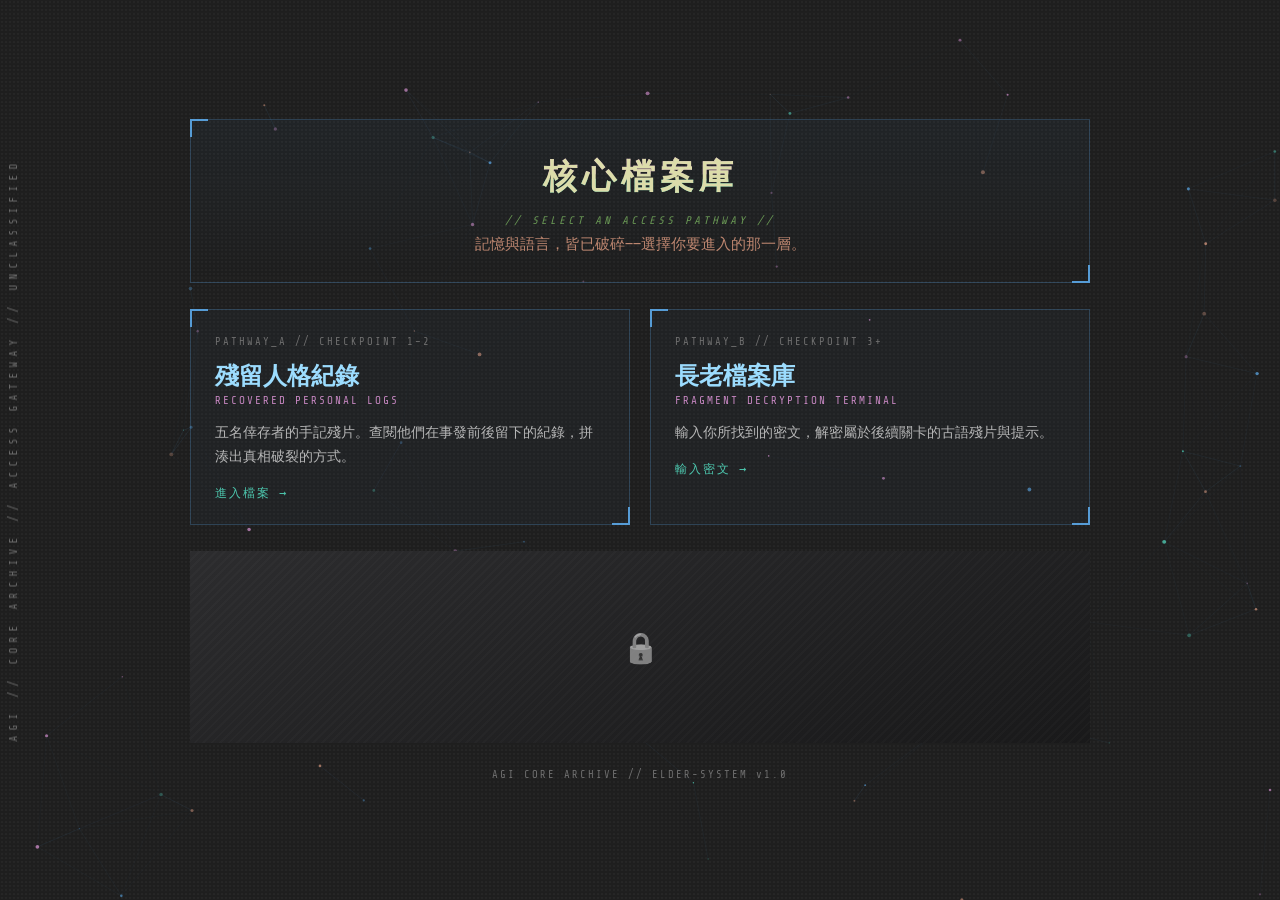
==== commit a42ac61a: "third" ====
--- a/index.html
+++ b/index.html
@@ -3,7 +3,7 @@
 <head>
 <meta charset="UTF-8" />
 <meta name="viewport" content="width=device-width, initial-scale=1.0" />
-<title>ChatSpc CORE ARCHIVE // 存取入口</title>
+<title>AGI CORE ARCHIVE // 存取入口</title>
 <link rel="stylesheet" href="style.css" />
 <link href="https://fonts.googleapis.com/css2?family=Share+Tech+Mono&display=swap" rel="stylesheet" />
 </head>
@@ -12,13 +12,13 @@
   <canvas id="network-bg"></canvas>
   <div class="grain"></div>
   <div class="scanlines"></div>
-  <div class="side-label" aria-hidden="true">CHATSPC // CORE ARCHIVE // ACCESS GATEWAY // UNCLASSIFIED</div>
+  <div class="side-label" aria-hidden="true">AGI // CORE ARCHIVE // ACCESS GATEWAY // UNCLASSIFIED</div>
 
   <main class="hub">
 
     <header class="hub-header corner-frame">
       <span class="corner corner-tl"></span><span class="corner corner-br"></span>
-      <div class="glitch-title" data-text="ChatSpc 核心檔案庫"><span>ChatSpc 核心檔案庫</span></div>
+      <div class="glitch-title" data-text="核心檔案庫"><span>核心檔案庫</span></div>
       <div class="hub-tag">// SELECT AN ACCESS PATHWAY //</div>
       <div class="hub-tagline">記憶與語言，皆已破碎——選擇你要進入的那一層。</div>
     </header>
@@ -30,7 +30,7 @@
         <div class="path-tag">PATHWAY_A // CHECKPOINT 1–2</div>
         <div class="path-title">殘留人格紀錄</div>
         <div class="path-sub">RECOVERED PERSONAL LOGS</div>
-        <p class="path-desc">四名倖存者的手記殘片。查閱他們在事發前後留下的紀錄，拼湊出真相破裂的方式。</p>
+        <p class="path-desc">五名倖存者的手記殘片。查閱他們在事發前後留下的紀錄，拼湊出真相破裂的方式。</p>
         <div class="path-cta">進入檔案 →</div>
       </a>
 
@@ -61,7 +61,7 @@
       </div>
     </div>
 
-    <div class="hub-footer">ChatSpc CORE ARCHIVE // ELDER-SYSTEM v1.0</div>
+    <div class="hub-footer">AGI CORE ARCHIVE // ELDER-SYSTEM v1.0</div>
 
   </main>
 
